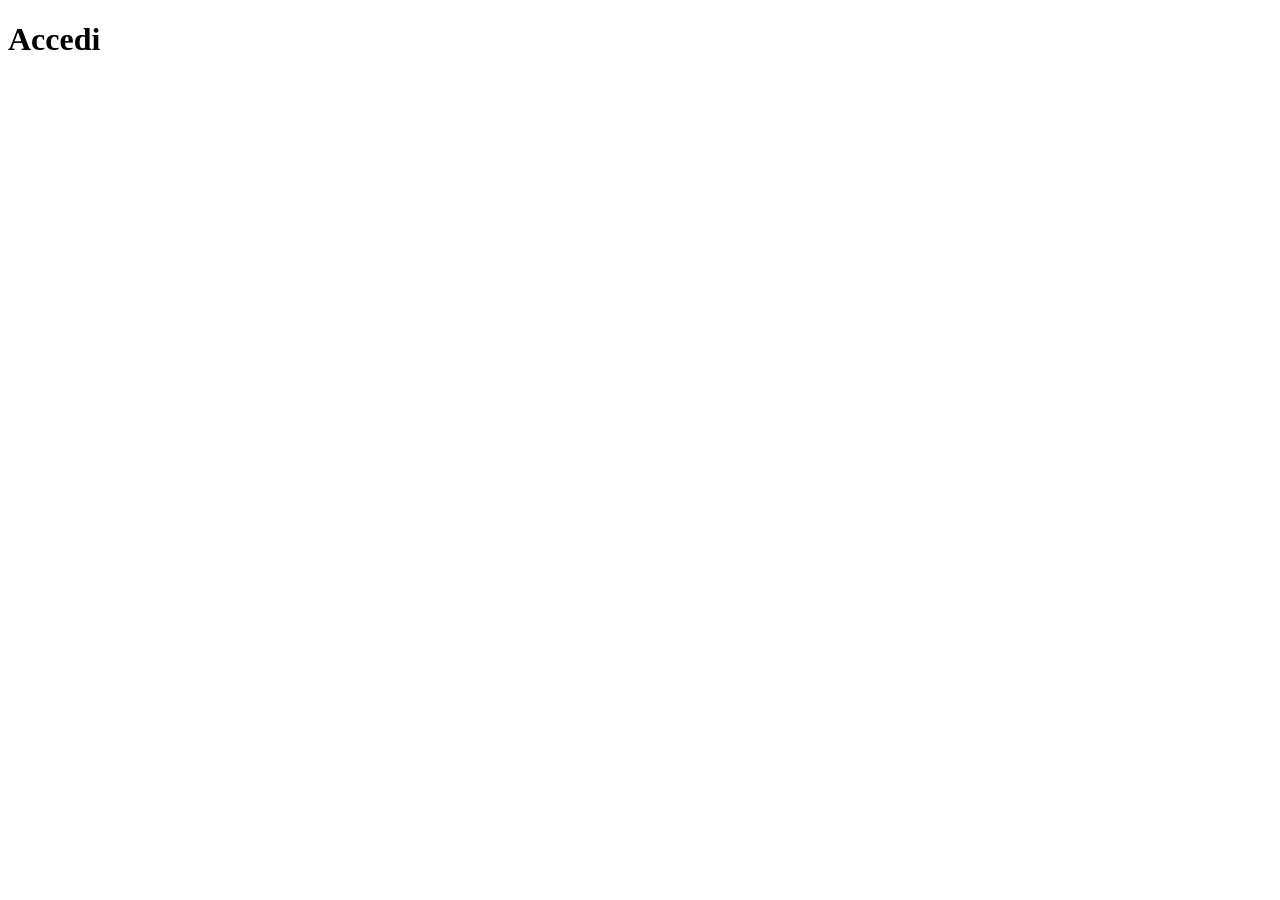
==== Makaoui_form-login/public/login.html @ fbb13fc6 "aggiunta compito Form di registrazione in php" ====
<!--
 * Autore: Youness Makaoui
 * Data: 12/11/2026
 * Classe: 5G
 * Descrizione:
-->
<!DOCTYPE html>

<html>
	<head>
		<title>Bentoranto accedi</title>
	</head>
	<body>
		<header>
			<h1> Accedi </h1>
		</header>
		<main>
		</main>
	</body>
</html>
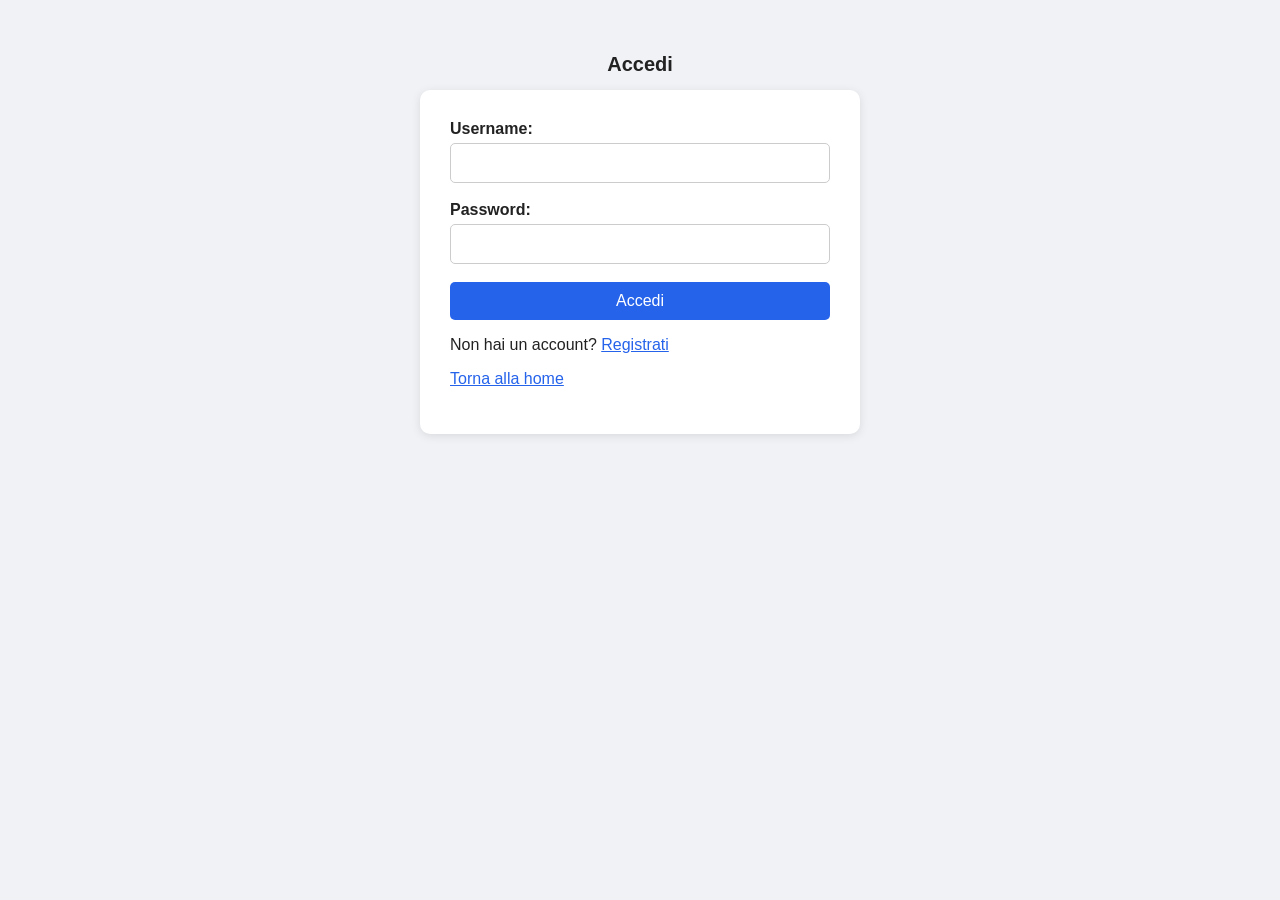
==== commit 79d077c1: "aggiunta compito finito Form di registrazione in php" ====
--- a/Makaoui_form-login/public/login.html
+++ b/Makaoui_form-login/public/login.html
@@ -2,19 +2,34 @@
  * Autore: Youness Makaoui
  * Data: 12/11/2026
  * Classe: 5G
- * Descrizione:
+ * Descrizione: Form di accesso
 -->
 <!DOCTYPE html>
 
 <html>
 	<head>
-		<title>Bentoranto accedi</title>
+		<link rel="stylesheet" href="css/style.css">
+		<title>Benvenuto accedi</title>
 	</head>
 	<body>
 		<header>
 			<h1> Accedi </h1>
 		</header>
 		<main>
+			<form method="POST" action="php/main.php">
+				<!-- campo nascosto: dice a main.php che cosa fare -->
+				<input type="hidden" name="azione" value="login">
+
+				<label>Username:</label><br>
+				<input type="text" name="username" required><br><br>
+
+				<label>Password:</label><br>
+				<input type="password" name="password" required><br><br>
+
+				<input type="submit" value="Accedi">
+			</form>
+			<p>Non hai un account? <a href="singUp.html">Registrati</a></p>
+			<p><a href="index.html">Torna alla home</a></p>
 		</main>
 	</body>
 </html>
--- a/Makaoui_form-login/public/css/style.css
+++ b/Makaoui_form-login/public/css/style.css
@@ -0,0 +1,65 @@
+/*
+ * Autore: Youness Makaoui
+ * Data: 12/11/2026
+ * Classe: 5G
+ * Descrizione: Stile generale del sito
+ */
+
+body {
+    font-family: Arial, sans-serif;
+    background-color: #f0f2f5;
+    color: #222;
+    text-align: center;
+    padding: 40px 20px;
+    margin: 0;
+}
+
+/* Il contenuto dentro main diventa una "scheda" bianca al centro */
+main {
+    background-color: white;
+    max-width: 380px;
+    margin: 0 auto;
+    padding: 30px;
+    border-radius: 10px;
+    box-shadow: 0 2px 10px rgba(0, 0, 0, 0.1);
+    text-align: left;
+}
+
+main h1, h1 {
+    font-size: 20px;
+    text-align: center;
+}
+
+label {
+    font-weight: bold;
+}
+
+input[type="text"],
+input[type="password"] {
+    width: 100%;
+    padding: 10px;
+    margin-top: 5px;
+    border: 1px solid #ccc;
+    border-radius: 5px;
+    font-size: 16px;
+    box-sizing: border-box;
+}
+
+input[type="submit"] {
+    width: 100%;
+    padding: 10px;
+    background-color: #2563eb;
+    color: white;
+    border: none;
+    border-radius: 5px;
+    font-size: 16px;
+    cursor: pointer;
+}
+
+input[type="submit"]:hover {
+    background-color: #1d4ed8;
+}
+
+a {
+    color: #2563eb;
+}
